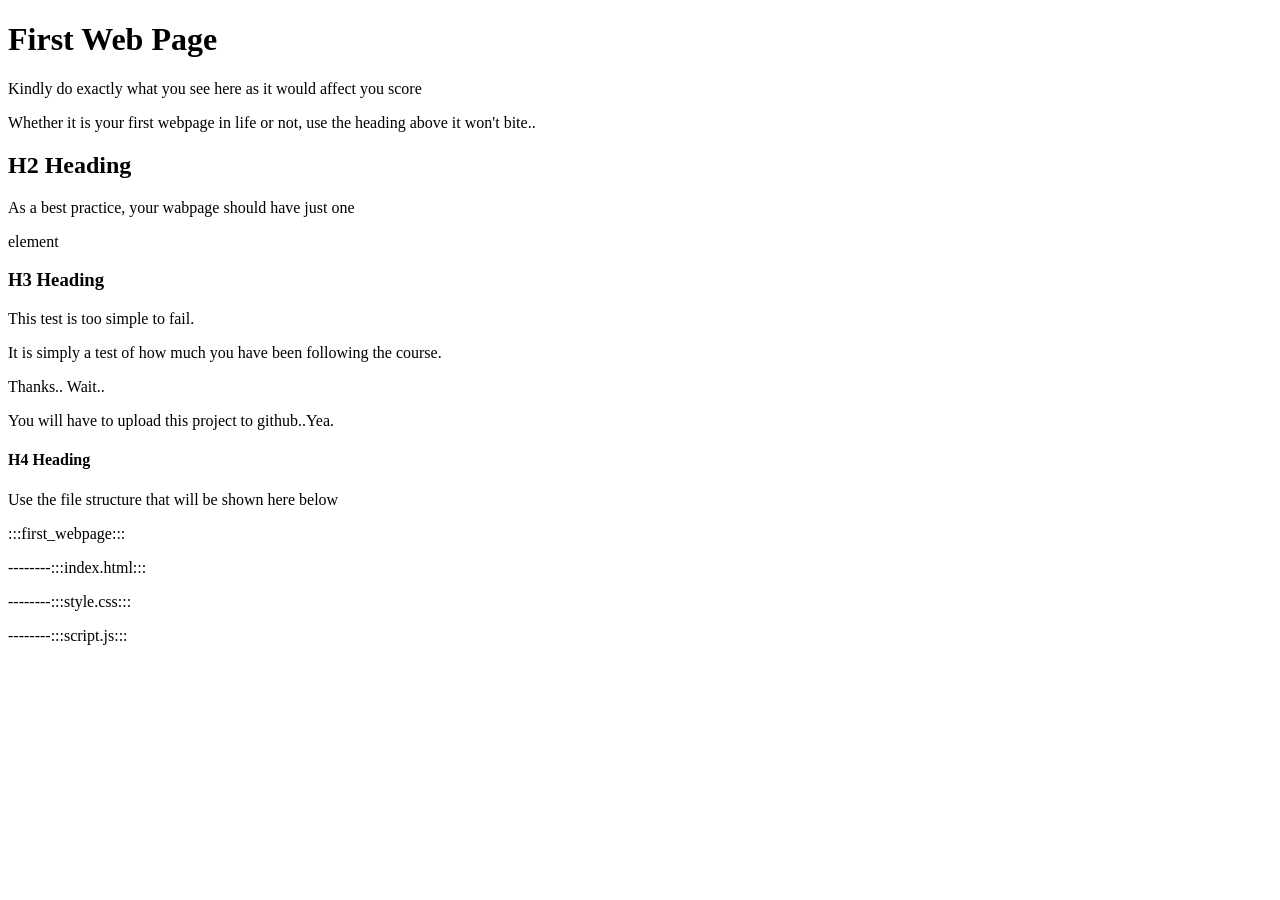
==== index.html @ d328a917 "Basic Html task1" ====
<!DOCTYPE html>
<html>
	<head>
		<title>First Task</title>
	</head>
	<body>
		<h1>First Web Page</h1>
		<p>Kindly do exactly what you see here as it would affect you score</p>
		<p>Whether it is your first webpage in life or not, use the heading above it won't bite..</p>
		<h2>H2 Heading</h2>
		<p>As a best practice, your wabpage should have just one</p>
		<p>element</p>
		<h3>H3 Heading</h3>
		<p>This test is too simple to fail.</p>
		<p>It is simply a test of how much you have been following the course.</p>
		<p>Thanks.. Wait..</p>
		<p>You will have to upload this project to github..Yea.</p>
		<h4>H4 Heading</h4>
		<p>Use the file structure that will be shown here below</p>
		<p>:::first_webpage:::</p>
		<p>--------:::index.html:::</p>
		<p>--------:::style.css:::</p>
		<p>--------:::script.js:::</p>
	</body>
</html>
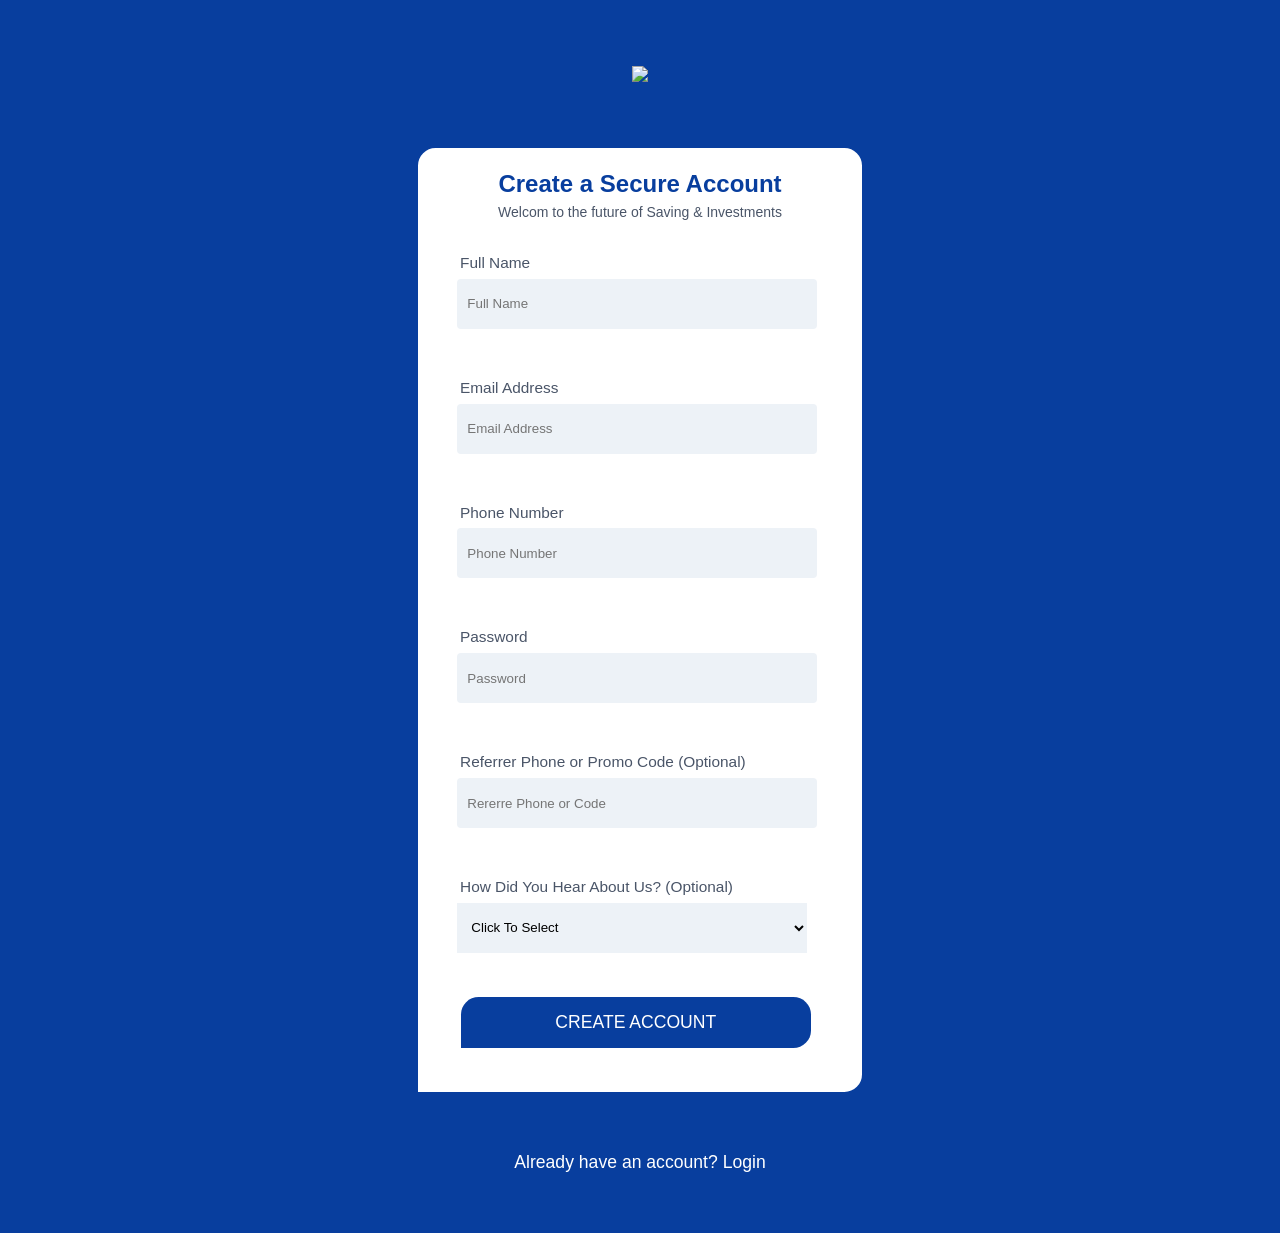
==== commit eef30fd0: "Added files" ====
--- a/index.html
+++ b/index.html
@@ -1,25 +1,54 @@
 <!DOCTYPE html>
 <html>
 	<head>
-		<title>First Task</title>
+		<title>PiggyVest</title>
+		<link rel="stylesheet" type="text/css" href="style.css">
 	</head>
 	<body>
-		<h1>First Web Page</h1>
-		<p>Kindly do exactly what you see here as it would affect you score</p>
-		<p>Whether it is your first webpage in life or not, use the heading above it won't bite..</p>
-		<h2>H2 Heading</h2>
-		<p>As a best practice, your wabpage should have just one</p>
-		<p>element</p>
-		<h3>H3 Heading</h3>
-		<p>This test is too simple to fail.</p>
-		<p>It is simply a test of how much you have been following the course.</p>
-		<p>Thanks.. Wait..</p>
-		<p>You will have to upload this project to github..Yea.</p>
-		<h4>H4 Heading</h4>
-		<p>Use the file structure that will be shown here below</p>
-		<p>:::first_webpage:::</p>
-		<p>--------:::index.html:::</p>
-		<p>--------:::style.css:::</p>
-		<p>--------:::script.js:::</p>
+		<h2><img src="https://dashboard.piggyvest.com/static/media/piggyvest-logo.0b78a8fa.svg"/></h2>
+		
+		<div class="main-container">
+			<form id="form">
+				<h1>Create a Secure Account</h1>
+				<p style="text-align: center;">Welcom to the future of Saving & Investments</p>
+				<br/>
+				<p><label>Full Name</label><br>
+					<input type="test" class="input" placeholder="Full Name">
+				</p>
+				<p><label>Email Address</label><br>
+					<input type="test" class="input" placeholder="Email Address">
+				</p>
+				<p><label>Phone Number</label><br>
+					<input type="test" class="input" placeholder="Phone Number">
+				</p>
+				<p><label>Password</label><br>
+					<input type="test" class="input" placeholder="Password">
+				</p>
+				<p><label>Referrer Phone or Promo Code (Optional)</label><br>
+					<input type="test" class="input" placeholder="Rererre Phone or Code">
+				</p>
+				<p><label>How Did You Hear About Us? (Optional)</label><br>
+					<select class="flow">
+							<option value="">Click To Select</option>
+							<option value="Facebook">Facebook</option>
+							<option value="Twitter">Twitter</option>
+							<option value="Instagram">Instagram</option>
+							<option value="Friend/Family/Cowoker Referral">Friend/Family/Cowoker Referral</option>
+							<option value="Google search">Google search</option>
+							<option value="Google playstore">Google playstore</option>
+							<option value="Online Blog">Online Blog</option>
+							<option value="Local Newspaper">Local Newspaper</option>
+							<option value="At an event">At an event</option>
+							<option value="Other">Other</option>
+					</select>
+				</p>
+				<div class="butt">
+					<a href="">CREATE ACCOUNT</a>
+				</div>
+			</form>
+		</div>
+		<div class="footer">
+			<a href="">Already have an account? Login</a>
+		</div>	
 	</body>
 </html>
--- a/style.css
+++ b/style.css
@@ -0,0 +1,144 @@
+*{
+	margin: 0; 
+	padding: 0;
+	/*border-collapse: collapse;*/
+	font-family: -apple-system,BlinkMacSystemFont,segoe ui,Roboto,helvetica neue,Arial,noto sans,sans-serif,apple color emoji,segoe ui emoji,segoe ui symbol,noto color emoji;	
+
+}
+
+html {
+    box-sizing: border-box;
+    /*font-family: sans-serif;*/
+}
+
+
+body{
+	/*background-color: #ADD8E6;*/
+	background-color: rgb(8, 62, 158);
+}
+
+h2{
+	text-align: center;
+	text-shadow: solid white;
+	color: white;
+	padding-top: 50px;
+	margin-bottom: 10px;
+	margin-top: 10px 
+}
+
+.main-container{
+	border: 2px solid white;
+	max-width: 400px;
+	height: 900px;
+	margin: 60px auto;
+	background-color: white;
+	border-radius: 1.1em 1.1em 1.1em 0;
+	padding: 20px;
+}
+
+label{
+	width: 500px;
+	font-size: 1.1em;
+	font-weight: normal;
+	margin-left: 1.3em;
+	margin-bottom: .25rem;
+	cursor: default;
+	box-sizing: inherit;
+}
+
+
+p{
+	margin-bottom: .25rem;
+	font-size: .875rem;
+	color: #4a5568;
+	line-height: 2;
+	font-family: U8,sans-serif;
+}
+
+h1{
+	text-align: center;
+	text-decoration-color: black;
+	font-size: 1.5rem;
+	margin: 0px, 0px;
+	color: #083e9e;
+}
+
+a{
+	/*padding: 10px;*/
+	background-color: rgb(8, 62, 158);
+	color: bold blue;
+	font-size: 1.1em;
+	margin: auto;
+	color: white;
+	text-underline-position: none;
+}
+
+.input{
+	height: 50px;
+	width: 350px;
+	margin-left: 1.3em;
+	margin-bottom: 40px;
+	background-color: #edf2f7;
+	outline: 0;
+	border: none;
+    border-radius: .3em;
+    padding-left: 10px;
+}
+
+.flow{
+	height: 50px;
+	width: 350px;
+	margin-left: 1.3em;
+	margin-bottom: 40px;
+	background-color: #edf2f7;
+	outline: 0;
+    border: none;
+    padding-left: 10px;
+    
+}
+
+.flow option.value{
+	font-family: Arial;
+	font-size: 15px;
+	padding-top: 20px;
+	height: 100px;
+	overflow: scroll;
+}
+
+.butt{
+	text-align: center;
+	color: white;
+	height: 50px;
+	width: 350px;
+	margin-left: 1.3em;		
+}
+
+.butt a{
+	display: block;
+	padding: 15px 15px;
+	text-decoration: none;
+	border-radius: 1em 1em 1em 0;
+}
+
+.butt a:hover{
+	background-color:darkblue;
+}
+
+.footer {
+	margin-bottom: 60px;
+	text-align: center;
+	text-decoration: none;
+	color: none;
+}
+
+.footer a{
+	text-decoration: none;
+	color: none;
+}
+
+.footer a:hover{
+	color: gray;
+}
+
+
+
